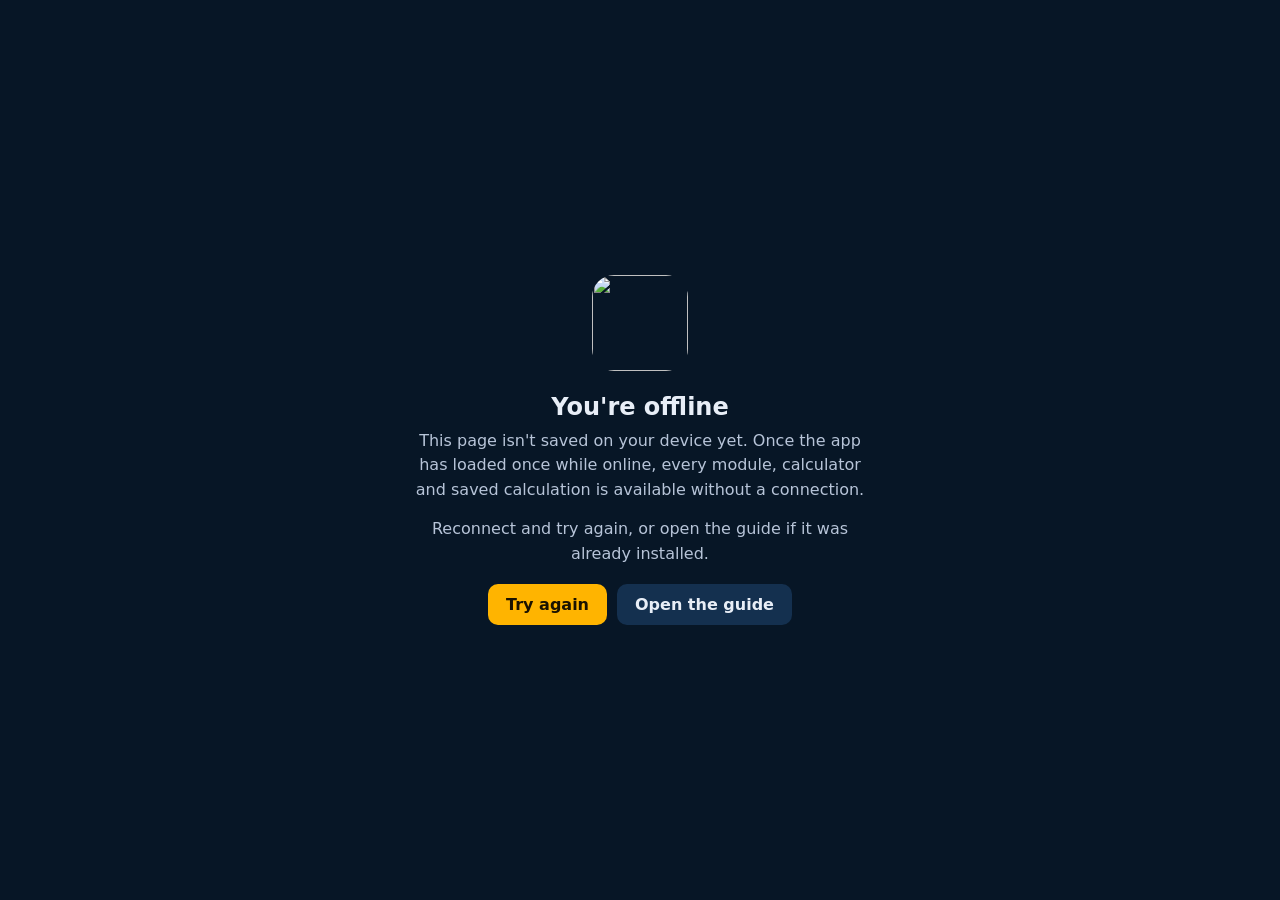
==== offline.html @ c6b6bdd8 "Add files via upload" ====
<!DOCTYPE html>
<html lang="en">
<head>
  <meta charset="utf-8">
  <meta name="viewport" content="width=device-width, initial-scale=1">
  <title>Offline — 2026 Electrical Design Guide</title>
  <meta name="theme-color" content="#0a2540">
  <meta name="robots" content="noindex">
  <link rel="icon" href="./favicon.svg" type="image/svg+xml">
  <style>
    :root { color-scheme: light dark; }
    * { box-sizing: border-box; }
    body { margin: 0; min-height: 100vh; display: grid; place-items: center; padding: 24px;
      font-family: system-ui, -apple-system, "Segoe UI", Roboto, sans-serif;
      background: #071626; color: #e8eef7; }
    main { max-width: 460px; text-align: center; }
    img { width: 96px; height: 96px; border-radius: 22px; }
    h1 { font-size: 1.5rem; margin: 18px 0 8px; }
    p { color: #b7c4d8; line-height: 1.55; margin: 0 0 14px; }
    .row { display: flex; gap: 10px; justify-content: center; flex-wrap: wrap; margin-top: 18px; }
    a, button { font: inherit; font-weight: 600; padding: 11px 18px; border-radius: 10px; border: 0; cursor: pointer; text-decoration: none; }
    .primary { background: #ffb400; color: #1a1200; }
    .secondary { background: #14304f; color: #e8eef7; }
    a:focus-visible, button:focus-visible { outline: 3px solid #5cc8ff; outline-offset: 2px; }
  </style>
</head>
<body>
  <main>
    <img src="./icons/icon-192.png" alt="" width="96" height="96">
    <h1>You're offline</h1>
    <p>This page isn't saved on your device yet. Once the app has loaded once while online, every module, calculator and saved calculation is available without a connection.</p>
    <p>Reconnect and try again, or open the guide if it was already installed.</p>
    <div class="row">
      <button class="primary" type="button" onclick="location.reload()">Try again</button>
      <a class="secondary" href="./">Open the guide</a>
    </div>
  </main>
</body>
</html>
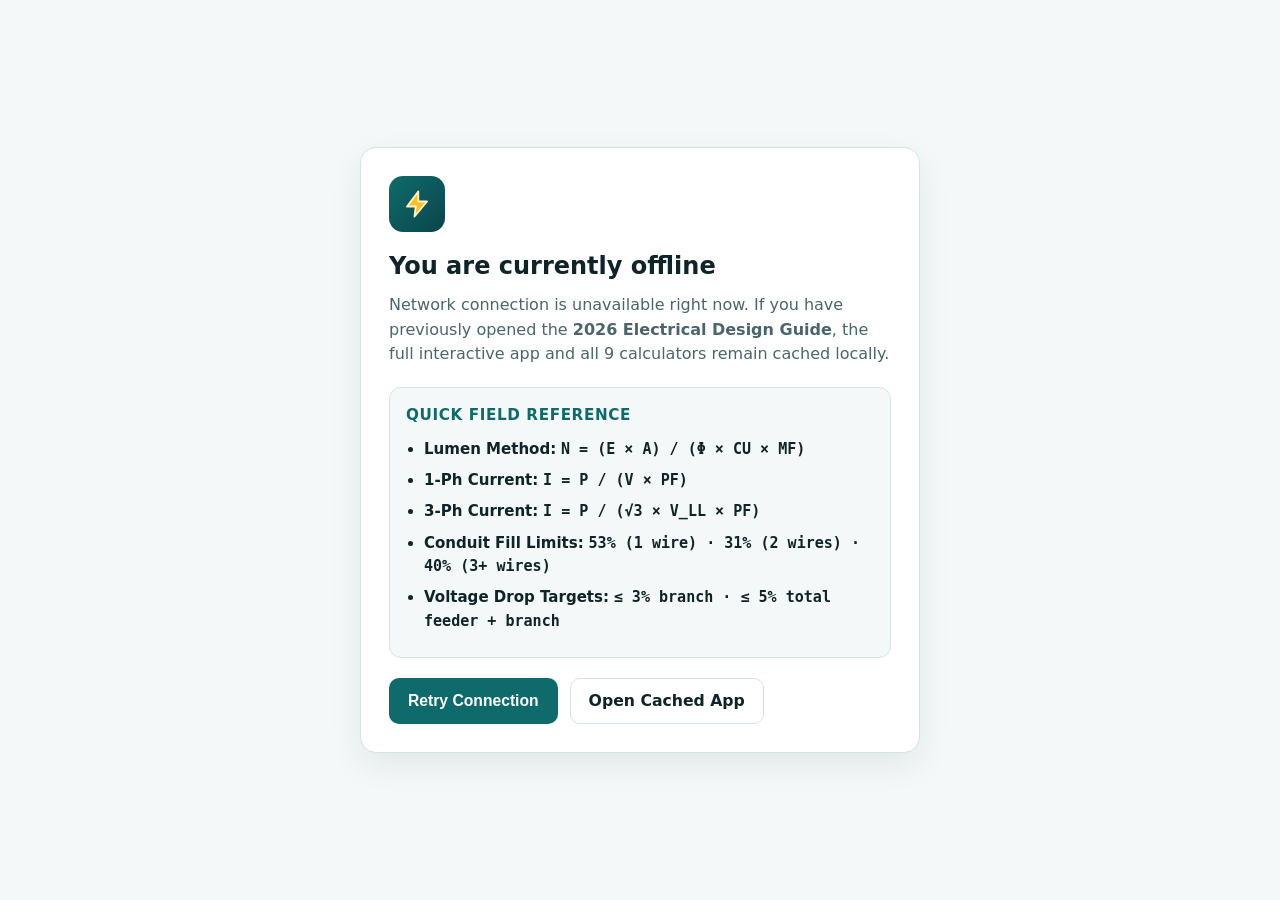
==== commit 1b00c3a3: "Add files via upload" ====
--- a/offline.html
+++ b/offline.html
@@ -1,38 +1,54 @@
 <!DOCTYPE html>
 <html lang="en">
 <head>
-  <meta charset="utf-8">
-  <meta name="viewport" content="width=device-width, initial-scale=1">
+  <meta charset="UTF-8">
+  <meta name="viewport" content="width=device-width, initial-scale=1.0, viewport-fit=cover">
   <title>Offline — 2026 Electrical Design Guide</title>
-  <meta name="theme-color" content="#0a2540">
-  <meta name="robots" content="noindex">
-  <link rel="icon" href="./favicon.svg" type="image/svg+xml">
+  <meta name="theme-color" content="#0F6B6B">
   <style>
-    :root { color-scheme: light dark; }
+    :root { color-scheme: light dark; --bg: #F4F8F8; --card: #FFFFFF; --ink: #0F2429; --muted: #4A656B; --accent: #0F6B6B; --border: #D4E4E4; }
+    @media (prefers-color-scheme: dark) {
+      :root { --bg: #0B1519; --card: #132329; --ink: #E6F1F2; --muted: #93B0B5; --accent: #2DD4BF; --border: #1F3942; }
+    }
     * { box-sizing: border-box; }
-    body { margin: 0; min-height: 100vh; display: grid; place-items: center; padding: 24px;
-      font-family: system-ui, -apple-system, "Segoe UI", Roboto, sans-serif;
-      background: #071626; color: #e8eef7; }
-    main { max-width: 460px; text-align: center; }
-    img { width: 96px; height: 96px; border-radius: 22px; }
-    h1 { font-size: 1.5rem; margin: 18px 0 8px; }
-    p { color: #b7c4d8; line-height: 1.55; margin: 0 0 14px; }
-    .row { display: flex; gap: 10px; justify-content: center; flex-wrap: wrap; margin-top: 18px; }
-    a, button { font: inherit; font-weight: 600; padding: 11px 18px; border-radius: 10px; border: 0; cursor: pointer; text-decoration: none; }
-    .primary { background: #ffb400; color: #1a1200; }
-    .secondary { background: #14304f; color: #e8eef7; }
-    a:focus-visible, button:focus-visible { outline: 3px solid #5cc8ff; outline-offset: 2px; }
+    body { margin: 0; min-height: 100dvh; font-family: system-ui, -apple-system, BlinkMacSystemFont, "Segoe UI", Roboto, sans-serif; background: var(--bg); color: var(--ink); display: grid; place-items: center; padding: 24px; line-height: 1.55; }
+    main { width: 100%; max-width: 560px; background: var(--card); border: 1px solid var(--border); border-radius: 16px; padding: 28px; box-shadow: 0 12px 32px rgba(10, 40, 46, 0.08); }
+    .icon { width: 56px; height: 56px; border-radius: 14px; background: linear-gradient(135deg, #0F6B6B, #0A454B); display: grid; place-items: center; margin-bottom: 16px; }
+    h1 { margin: 0 0 8px; font-size: 1.5rem; }
+    p { margin: 0 0 16px; color: var(--muted); }
+    .formulas { background: var(--bg); border: 1px solid var(--border); border-radius: 12px; padding: 16px; margin: 20px 0; }
+    .formulas h2 { margin: 0 0 10px; font-size: 0.95rem; text-transform: uppercase; letter-spacing: 0.04em; color: var(--accent); }
+    .formulas ul { margin: 0; padding-left: 18px; }
+    .formulas li { margin-bottom: 8px; font-size: 0.94rem; }
+    code { font-family: ui-monospace, SFMono-Regular, Menlo, Consolas, monospace; font-weight: 600; color: var(--ink); }
+    .actions { display: flex; gap: 12px; flex-wrap: wrap; }
+    button, a.btn { min-height: 44px; padding: 10px 18px; border-radius: 10px; font-weight: 600; font-size: 0.98rem; cursor: pointer; text-decoration: none; display: inline-flex; align-items: center; justify-content: center; border: 1px solid transparent; }
+    button.primary { background: #0F6B6B; color: #FFFFFF; }
+    a.secondary { background: transparent; color: var(--ink); border-color: var(--border); }
   </style>
 </head>
 <body>
   <main>
-    <img src="./icons/icon-192.png" alt="" width="96" height="96">
-    <h1>You're offline</h1>
-    <p>This page isn't saved on your device yet. Once the app has loaded once while online, every module, calculator and saved calculation is available without a connection.</p>
-    <p>Reconnect and try again, or open the guide if it was already installed.</p>
-    <div class="row">
-      <button class="primary" type="button" onclick="location.reload()">Try again</button>
-      <a class="secondary" href="./">Open the guide</a>
+    <div class="icon" aria-hidden="true">
+      <svg width="30" height="30" viewBox="0 0 24 24" fill="none">
+        <path d="M13 2L4 14h7l-1 8 10-12h-7l0-8z" fill="#FBBF24" stroke="#FEF3C7" stroke-width="1.5" stroke-linejoin="round"/>
+      </svg>
+    </div>
+    <h1>You are currently offline</h1>
+    <p>Network connection is unavailable right now. If you have previously opened the <strong>2026 Electrical Design Guide</strong>, the full interactive app and all 9 calculators remain cached locally.</p>
+    <section class="formulas" aria-label="Quick offline reference formulas">
+      <h2>Quick Field Reference</h2>
+      <ul>
+        <li><strong>Lumen Method:</strong> <code>N = (E × A) / (Φ × CU × MF)</code></li>
+        <li><strong>1-Ph Current:</strong> <code>I = P / (V × PF)</code></li>
+        <li><strong>3-Ph Current:</strong> <code>I = P / (√3 × V_LL × PF)</code></li>
+        <li><strong>Conduit Fill Limits:</strong> <code>53% (1 wire) · 31% (2 wires) · 40% (3+ wires)</code></li>
+        <li><strong>Voltage Drop Targets:</strong> <code>≤ 3% branch · ≤ 5% total feeder + branch</code></li>
+      </ul>
+    </section>
+    <div class="actions">
+      <button type="button" class="primary" onclick="window.location.reload()">Retry Connection</button>
+      <a class="btn secondary" href="./index.html">Open Cached App</a>
     </div>
   </main>
 </body>
